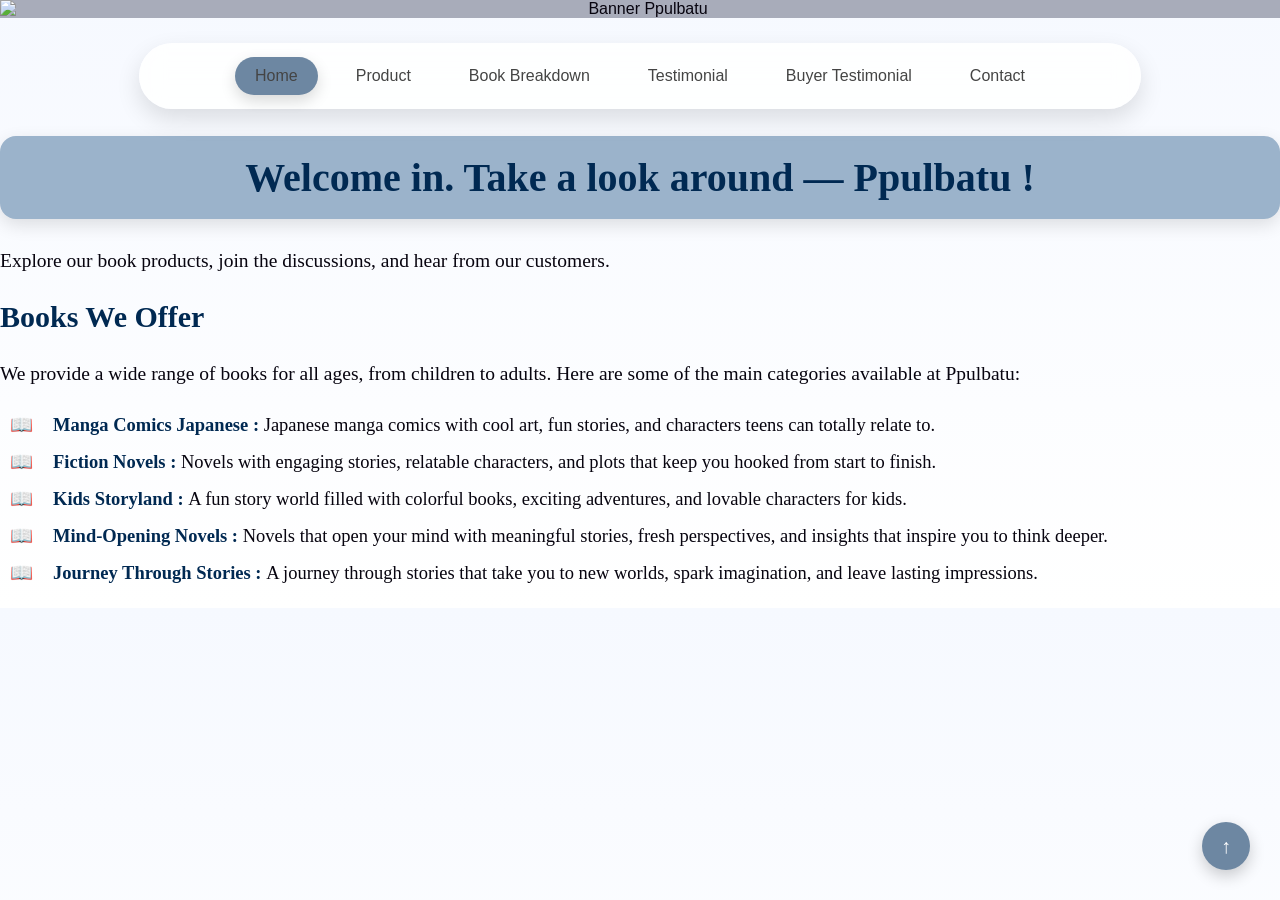
==== index.html @ 70f79286 "Add files via upload" ====
<!DOCTYPE html>
<html lang="id">

  <div class="banner">
        <img src="Images/house.png" alt="Banner Ppulbatu">
    </div>

<head>
        <meta charset="UTF-8">
        <meta name="viewport" content="width=device-width,initial-scale=1.0">
        <title>Profil Usaha Buku</title>
        <link rel="stylesheet" href="style.css" />
</head>
<body>

   <nav class="navbar">
  <a href="index.html" class="active">Home</a>
  <a href="Product.html">Product</a>
  <a href="Book Breakdown.html">Book Breakdown</a>
  <a href="Testimonial.html">Testimonial</a>
  <a href="Buyer Testimonial.html">Buyer Testimonial</a>
  <a href="Contact.html">Contact</a>
</nav>

    <h1>Welcome in. Take a look around — Ppulbatu !</h1>
    <p>Explore our book products, join the discussions, and hear from our customers.</p>
    
   
    <h2>Books We Offer</h2>
    <p>We provide a wide range of books for all ages, from children to adults. Here are some of the main categories available at Ppulbatu:</p>

<ul>
    <li><strong>Manga Comics Japanese : </strong>Japanese manga comics with cool art, fun stories, and characters teens can totally relate to.</li>
    <li><strong>Fiction Novels : </strong>Novels with engaging stories, relatable characters, and plots that keep you hooked from start to finish.</li>
    <li><strong>Kids Storyland : </strong>A fun story world filled with colorful books, exciting adventures, and lovable characters for kids.</li>
    <li><strong>Mind-Opening Novels : </strong>Novels that open your mind with meaningful stories, fresh perspectives, and insights that inspire you to think deeper.</li>
    <li><strong>Journey Through Stories : </strong>A journey through stories that take you to new worlds, spark imagination, and leave lasting impressions.</li>
</ul>
</body>

<a href="#" class="back-top">↑</a>

</html>
---- style.css ----
body {
    background-color: #ffffff;
    font-family: Arial, sans-serif;
    color: #07040f;
    margin: 20px;
    background: linear-gradient(180deg, #f6f9ff, #ffffff);
}

html {
    scroll-behavior: smooth;
}

h1 {
    color: #002952;
    text-align: center;
    background-color: #9bb3cb;
    font-family: bakso sapi;
    font-size: 40px;
    padding: 18px;
    border-radius: 16px;
    box-shadow: 0 6px 18px rgba(0,0,0,0.12);
}

h2 {
    color: #002952;
    text-align: left;
    font-family: stupid meeting;
    font-size: 30px;
    
}
p {
    font-size: 19.5px;
    text-align: left;
    line-height: 1.5;
    font-family: stupid meeting;
}

li { 
    font-size: 18.5px;
    text-align: left;
    line-height: 2.0;
    padding-left: 10px;
    font-family: stupid meeting;
}
strong {
    font-size: 18.5px;
    text-align: left;
    color: #002952;
    padding-left: 10px;
    font-family: stupid meeting;
}
ul {
  padding-left: 10px;
  list-style-position: inside;
  font-family: stupid meeting;
}

ul {
    list-style: none;
    padding-left: 0;
}

ul li::before {
    content: "📖";
    margin-right: 10px;
}

.navbar {
    display: flex;
    justify-content: center;
    align-items: center;
    gap: 18px;

    max-width: 950px;
    margin: 25px auto;
    padding: 14px 26px;

    background: rgba(255, 255, 255, 0.85);
    backdrop-filter: blur(12px);

    border-radius: 50px;
    box-shadow: 0 10px 25px rgba(0,0,0,0.12);
}

.navbar {
    position: sticky;
    top: 20px;
    z-index: 999;
}

.navbar a.active {
    background-color: #6d87a2;
    color: #fff !important;
    box-shadow: 0 6px 15px rgba(0,0,0,0.15);
}

.navbar a,
.navbar a:link,
.navbar a:visited {
    text-decoration: none !important;
    color: #444 !important;
    font-weight: 500;
    padding: 10px 20px;
    border-radius: 30px;
    transition: all 0.3s ease;
}

.navbar a:hover {
    background-color: #6d87a2;
    color: #fff !important;
    transform: translateY(-2px);
}

.badge {
    display: inline-block;
    background-color: #6d87a2;
    color: white;
    font-size: 12px;
    padding: 4px 10px;
    border-radius: 20px;
    margin-bottom: 8px;
}

div.Book.drops {
  display: grid;
  grid-template-columns: repeat(auto-fill, minmax(250px, 1fr));
  gap: 20px;
  justify-items: center;
}

.Category-title {
  text-align: center;
  font-size: 33px;
  margin-bottom: 25px;
  color: #002952;
}

.Category-title::after {
    content: "";
    display: block;
    width: 60px;
    height: 4px;
    background-color: #6d87a2;
    margin: 10px auto 0;
    border-radius: 10px;
}

.Category {
  max-width: 1200px;
  margin: 0 auto 60px auto;
  padding: 0 20px;
}

.Product {
    background-color: #ffffff;
    border: 1px solid #ddd;
    padding: 15px;
    border-radius: 14px;
    text-align: center;
    box-shadow: 0 6px 14px rgba(0, 0, 0, 0.08);
    transition: all 0.3s ease;
}

.Product:hover {
    transform: translateY(-6px);
    box-shadow: 0 14px 30px rgba(0,0,0,0.15);
}

.Product img {
    width: 150px;
    height: auto;
    border-radius: 5px;
    margin-bottom: 10px;
    transition: transform 0.3s ease;
}

.Product img:hover {
    transform: scale(1.05);
}

.Product h2 {
    font-size: 20px;
    color: #002952;
}

.Product h3 {
    font-size: 20px;
    color: #002952;
    font-family: stupid meeting;
}

.slider-wrapper {
  display: flex;
  align-items: center;
  justify-content: center;
  gap: 12px;
  margin-bottom: 18px;
}

.slider {
  position: relative;
  width: 160px;
  margin: 0 auto 15px;
}

.slides {
  width: 100%;
}

.slide {
  display: none;
  width: 100%;
  border-radius: 10px;
}

.slide.active {
  display: block;
}

.slider .prev,
.slider .next {
  position: absolute;
  top: 50%;
  transform: translateY(-50%);

  width: 34px;
  height: 34px;
  border-radius: 50%;
  background: #6d87a2;
  color: #fff;
  border: none;
  cursor: pointer;

  display: flex;
  align-items: center;
  justify-content: center;

  font-size: 18px;
  box-shadow: 0 6px 14px rgba(0,0,0,0.2);
}

.slider .prev {
  left: -18px;
}

.slider .next {
  right: -18px;
}

.slider .prev:hover,
.slider .next:hover {
  background: #4f6f8f;
}

.Piece {
    font-weight: bold;
    color: #07040f;
}

.Book.description {
  display: -webkit-box;
  -webkit-line-clamp: 4;
  -webkit-box-orient: vertical;
  overflow: hidden;
  transition: all 0.3s ease;
  font-size: medium;
}

.Book.description.show {
  -webkit-line-clamp: unset;
}

.read-more {
  background: none;
  border: none;
  color: #6d87a2;
  font-size: 14px;
  cursor: pointer;
  margin-top: 5px;
}

.Articles {
    max-width: 700px;
    margin: 40px auto;
    padding: 28px;
    background-color: #ffffff;
    font-family: "stupid meeting", sans-serif;
    line-height: 1.9;
    border-radius: 18px;
    box-shadow: 0 12px 28px rgba(0,0,0,0.12);
}

.Articles::after {
    content: "";
    display: block;
    clear: both;
}

.Articles p {
    text-align: justify;
}

.Book.drops {
    padding: 60px 20px;
    background-color: #f2f4f8;
    margin-bottom: 80px;
}

.Articles .Author {
    font-style: italic;
    color: #858585;
    margin-bottom: 20px;

}

.Articles .Cover {
    width: 180px;
    float: right;
    margin: 0 0 20px 20px;
    border: 1px solid #ccc;
    box-shadow: 2px 2px 6px rgba(0,0,0,0.1);
}

.Articles blockquote {
    font-style: italic;
    padding-left: 20px;
    margin: 20px 0;
    border-left: 4px solid #757575;
    color: #615e5e;
    background-color: #ffffff;
}

.quote-box {
    margin: 40px auto;
    padding: 24px;
    max-width: 700px;
    background: linear-gradient(135deg, #eef3fb, #ffffff);
    border-left: 6px solid #6d87a2;
    border-radius: 12px;
    font-style: italic;
}

.btn-Back {
    display: inline-block;
    margin-top: 30px;
    padding: 10px 16px;
    background-color: #6d87a2;
    color: white;
    text-decoration: none;
    border-radius: 30px;
    padding: 12px 20px;
    box-shadow: 0 6px 16px rgba(0,0,0,0.15);
    transition: all 0.3s ease;
}

.btn-Back:hover {
    background-color: #6d87a2;
    transform: translateY(-3px);
    box-shadow: 0 12px 25px rgba(0,0,0,0.25);
}

.Form {
    max-width: 600px;
    margin: auto;
    padding: 20px;
    background-color: #fafafa;
    border-radius: 10px;
    box-shadow: 0 0 10px rgba(0,0,0,0.1);
}

form input:focus,
form textarea:focus {
    outline: none;
    border-color: #6d87a2;
    box-shadow: 0 0 0 3px rgba(109,135,162,0.2);
}

form label {
    display: block;
    margin-top: 10px;
    font-weight: bold;
}

form input,
form select,
form textarea {
    width: 100%;
    padding: 8px;
    margin-top: 5px;
    margin-bottom: 15px;
    border-radius: 5px;
    border: 1px solid #c2bfbf;
}

form button {
    background-color: #6d87a2;
    color: white;
    padding: 12px 18px;
    border: none;
    border-radius: 30px;
    cursor: pointer;
    transition: all 0.3s ease;
}

form button:hover,
.btn-Back:hover {
    transform: translateY(-2px);
    box-shadow: 0 6px 15px rgba(0,0,0,0.15);
}

.image-wrapper {
    display: flex;
    justify-content: center;
    margin-bottom: 20px;
}

.image-wrapper img {
    width: 100%;
    max-width: 320px;  
    height: auto;
    border-radius: 12px;
    box-shadow: 0 4px 12px rgba(0,0,0,0.12);
    background-color: white;
    padding: 10px;    
}

.footer {
    text-align: center;
    margin-top: 80px;
    padding: 20px;
    font-size: 14px;
    color: #666;
}

::-webkit-scrollbar {
    width: 8px;
}

::-webkit-scrollbar-thumb {
    background: #6d87a2;
    border-radius: 10px;
}

::-webkit-scrollbar-track {
    background: #eef2f9;
}

::selection {
    background: #6d87a2;
    color: white;
}

.back-top {
    position: fixed;
    bottom: 30px;
    right: 30px;

    width: 48px;
    height: 48px;

    background: #6d87a2;
    color: white;

    display: flex;
    align-items: center;
    justify-content: center;

    border-radius: 50%;
    text-decoration: none;
    font-size: 20px;

    box-shadow: 0 6px 16px rgba(0,0,0,0.2);
    transition: all 0.3s ease;
}

.back-top:hover {
    transform: translateY(-3px);
    box-shadow: 0 10px 24px rgba(0,0,0,0.3);
}

/* CONTACT PAGE */

.contact-container {
  max-width: 800px;
  margin: 60px auto;
  padding: 30px;
  background: #ffffff;
  border-radius: 15px;
  box-shadow: 0 10px 30px rgba(0,0,0,0.1);
}

.contact-container h2 {
  text-align: center;
  margin-bottom: 30px;
}

.contact-info {
  text-align: center;
  margin-bottom: 30px;
  color: #555;
}

.contact-form input,
.contact-form textarea {
  width: 100%;
  padding: 12px;
  margin-bottom: 15px;
  border-radius: 8px;
  border: 1px solid #ddd;
  font-size: 14px;
}

.contact-form textarea {
  resize: none;
}

.contact-form button {
  width: 100%;
  padding: 12px;
  background: #2c3e50;
  color: white;
  border: none;
  border-radius: 8px;
  cursor: pointer;
  font-size: 15px;
  transition: 0.3s;
}

.contact-form button:hover {
  background: #1a252f;
}

.success-message {
  text-align: center;
  color: green;
  margin-top: 15px;
  display: none;
}

body {
    margin: 0;
}

.banner {
    width: 100%;
    background-color: #a8acba; 
    text-align: center;
}

.banner img {
    width: 100%;
    height: auto;
    display: block;
}
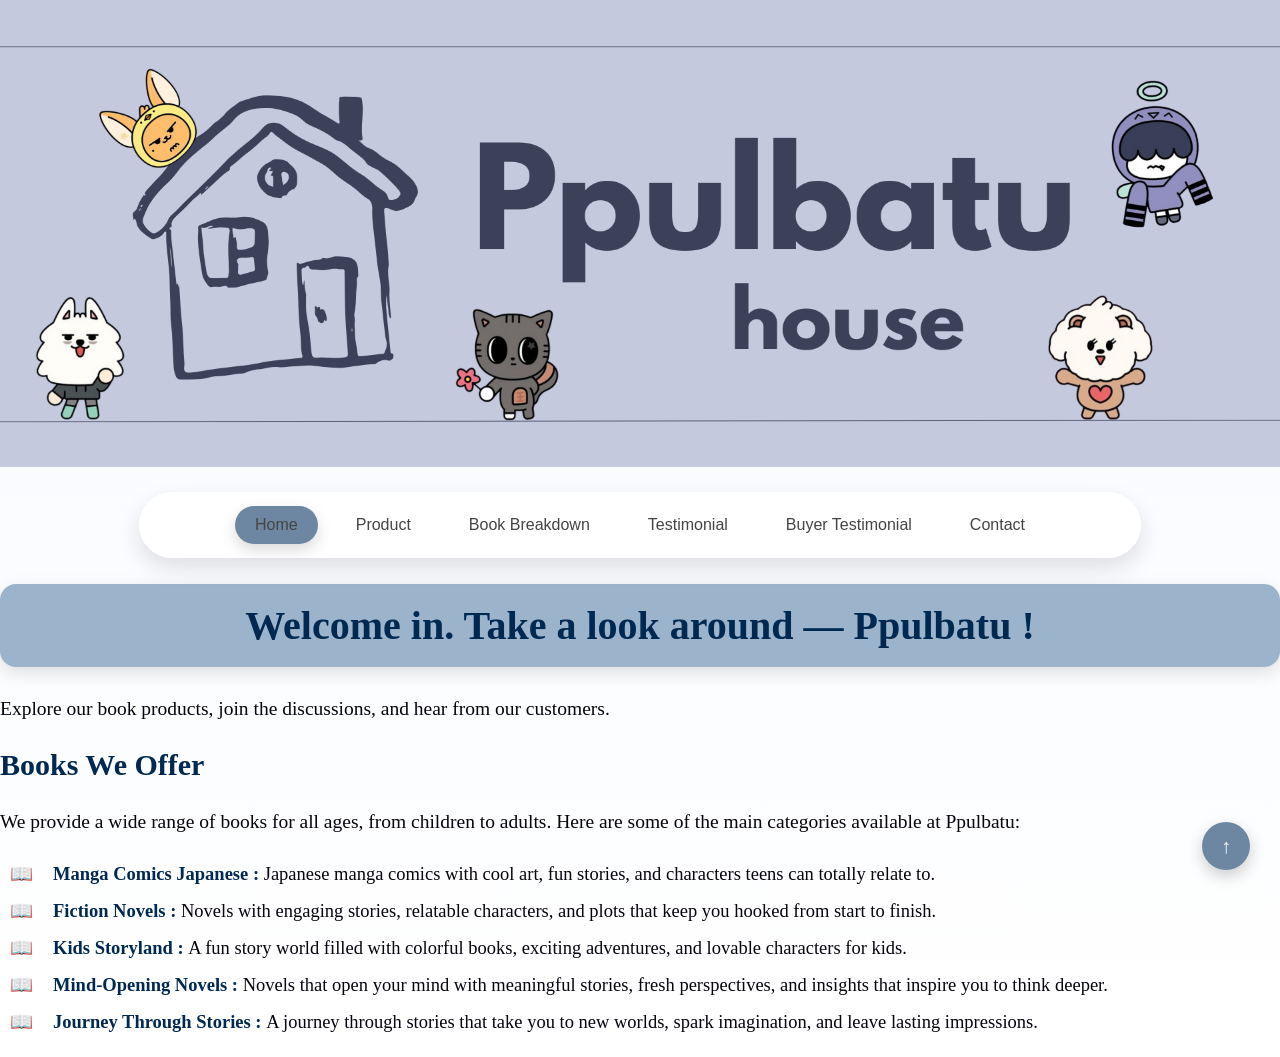
==== commit 70001faf: "Update index.html" ====
--- a/index.html
+++ b/index.html
@@ -2,7 +2,7 @@
 <html lang="id">
 
   <div class="banner">
-        <img src="Images/house.png" alt="Banner Ppulbatu">
+        <img src="house.png" alt="Banner Ppulbatu">
     </div>
 
 <head>
@@ -42,3 +42,4 @@
 
 </html>
 
+
